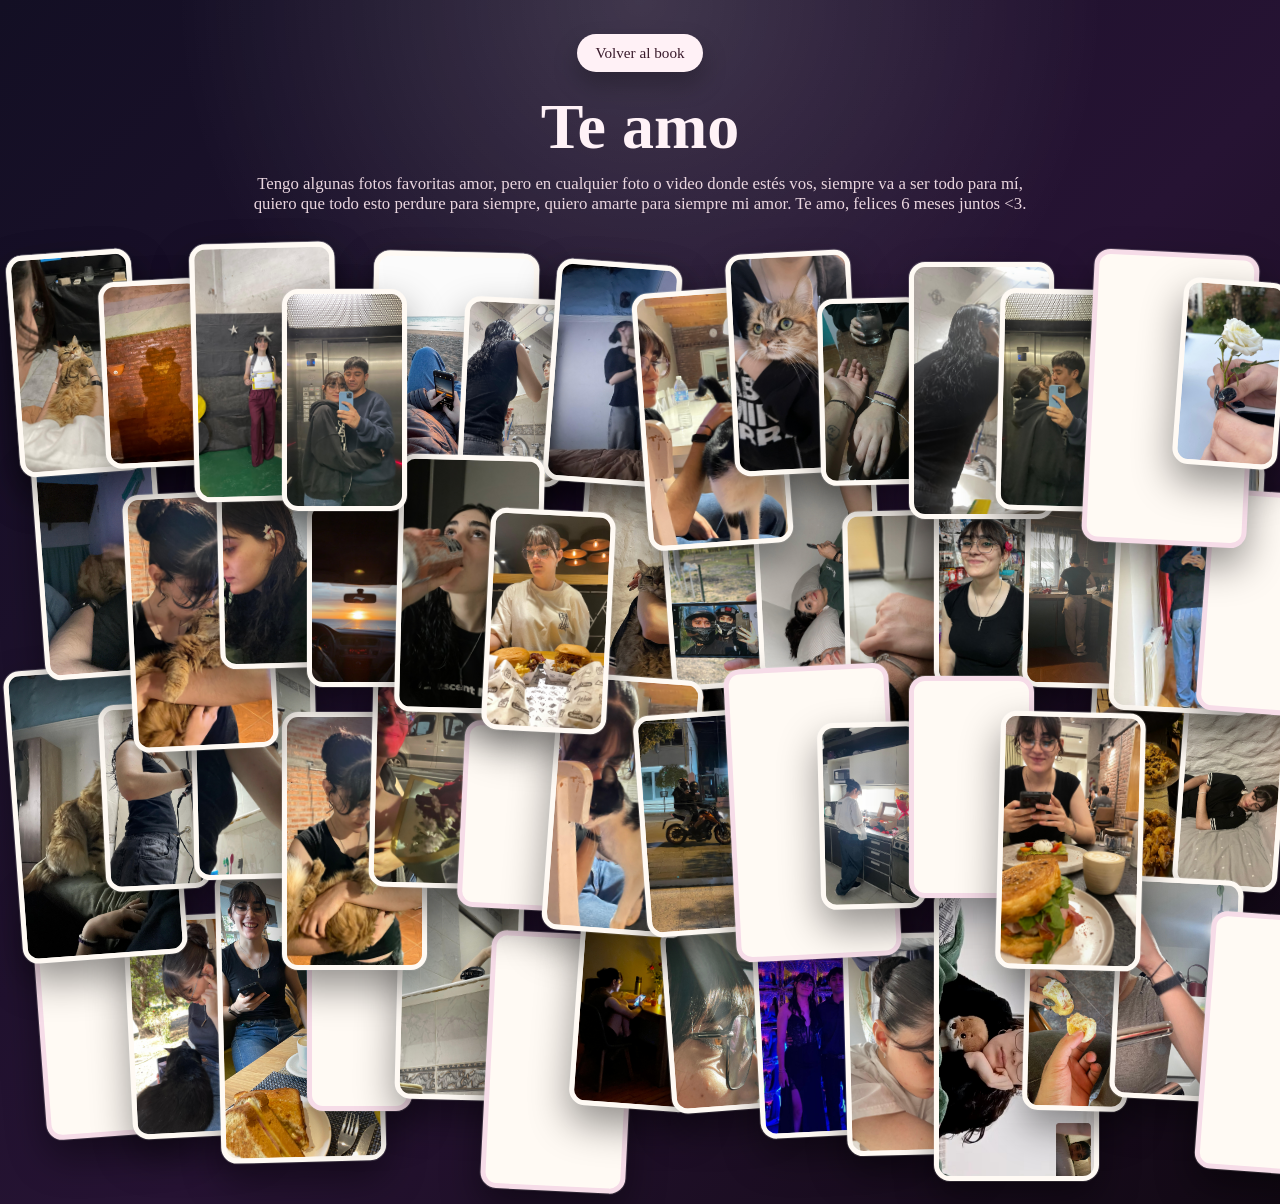
==== booklove/collage.html @ a4547502 "pushend" ====
<!DOCTYPE html>
<html lang="es">
<head>
  <meta charset="UTF-8" />
  <meta name="viewport" content="width=device-width, initial-scale=1.0" />
  <title>Todo</title>
  <link rel="stylesheet" href="collage.css" />
</head>
<body>

  <main class="collage-page">
    <header class="collage-header">
      <a href="index.html" class="back-btn">Volver al book</a>

      <h1>Te amo</h1>
      <p>Tengo algunas fotos favoritas amor, pero en cualquier foto o video donde estés vos, 
        siempre va a ser todo para mí, quiero que todo esto perdure para siempre, quiero amarte para siempre mi amor. 
        Te amo, felices 6 meses juntos <3.</p>
    </header>

    <section class="collage-grid" id="collageGrid"></section>
  </main>

  <script src="collage.js"></script>
</body>
</html>
---- booklove/collage.css ----
* {
  box-sizing: border-box;
  margin: 0;
  padding: 0;
}

body {
  min-height: 100vh;
  font-family: Georgia, serif;
  background:
    radial-gradient(circle at top, rgba(255, 255, 255, 0.16), transparent 34%),
    linear-gradient(135deg, #130f24, #261333 55%, #120914);
  color: #fffaf4;
  overflow-x: hidden;
}

.collage-page {
  min-height: 100vh;
  padding: 34px 18px 50px;
}

.collage-header {
  text-align: center;
  max-width: 780px;
  margin: 0 auto 20px;
}

.collage-header h1 {
  font-size: clamp(2.2rem, 5vw, 4.5rem);
  color: #fff2f7;
  margin-bottom: 10px;
}

.collage-header p {
  font-size: 1.05rem;
  color: #ead6df;
  margin-bottom: 16px;
}

.back-btn {
  display: inline-block;
  margin-bottom: 18px;
  padding: 10px 18px;
  border-radius: 999px;
  background: #fff1f6;
  color: #391a2b;
  text-decoration: none;
  font-size: 0.95rem;
  box-shadow: 0 12px 25px rgba(0, 0, 0, 0.25);
}

.back-btn:hover {
  background: #ffffff;
}

/* Mural compacto con superposición */
.collage-grid {
  position: relative;
  width: 100vw;
  max-width: none;
  height: 920px;
  margin-left: calc(50% - 50vw);
  margin-right: calc(50% - 50vw);
  overflow: visible;
}

/* Cada elemento respeta formato vertical 9:16 */
.collage-item {
  position: absolute;
  width: 125px;
  aspect-ratio: 9 / 16;
  background: #fffaf4;
  border: 5px solid #fffaf4;
  border-radius: 16px;
  overflow: hidden;
  box-shadow:
    0 18px 38px rgba(0, 0, 0, 0.42),
    0 0 0 1px rgba(255, 255, 255, 0.18);
  transition:
    transform 0.25s ease,
    box-shadow 0.25s ease,
    filter 0.25s ease;
  cursor: pointer;
}

.collage-item:hover {
  transform: scale(1.16) rotate(0deg) !important;
  z-index: 200 !important;
  box-shadow:
    0 32px 70px rgba(0, 0, 0, 0.65),
    0 0 0 1px rgba(255, 255, 255, 0.3);
  filter: brightness(1.05);
}

.collage-item img,
.collage-item video {
  width: 100%;
  height: 100%;
  object-fit: cover;
  display: block;
}

/* Videos con borde levemente distinto */
.video-item {
  border-color: #f6dce8;
}

/* Variantes de tamaño */
.size-small {
  width: 105px;
}

.size-normal {
  width: 125px;
}

.size-large {
  width: 145px;
}

.size-xl {
  width: 165px;
}

/* Responsive tablet */
@media (max-width: 900px) {
  .collage-grid {
    width: 96vw;
    height: 980px;
  }

  .collage-item {
    width: 125px;
  }

  .size-small {
    width: 105px;
  }

  .size-normal {
    width: 125px;
  }

  .size-large {
    width: 145px;
  }

  .size-xl {
    width: 160px;
  }
}

/* Responsive celular */
@media (max-width: 560px) {
  .collage-page {
    padding: 24px 10px 40px;
  }

  .collage-header {
    margin-bottom: 14px;
  }

  .collage-grid {
    width: 98vw;
    height: 1550px;
  }

  .collage-item {
    width: 96px;
    border-width: 4px;
    border-radius: 13px;
  }

  .size-small {
    width: 82px;
  }

  .size-normal {
    width: 96px;
  }

  .size-large {
    width: 110px;
  }

  .size-xl {
    width: 124px;
  }

  .collage-item:hover {
    transform: scale(1.08) rotate(0deg) !important;
  }
}
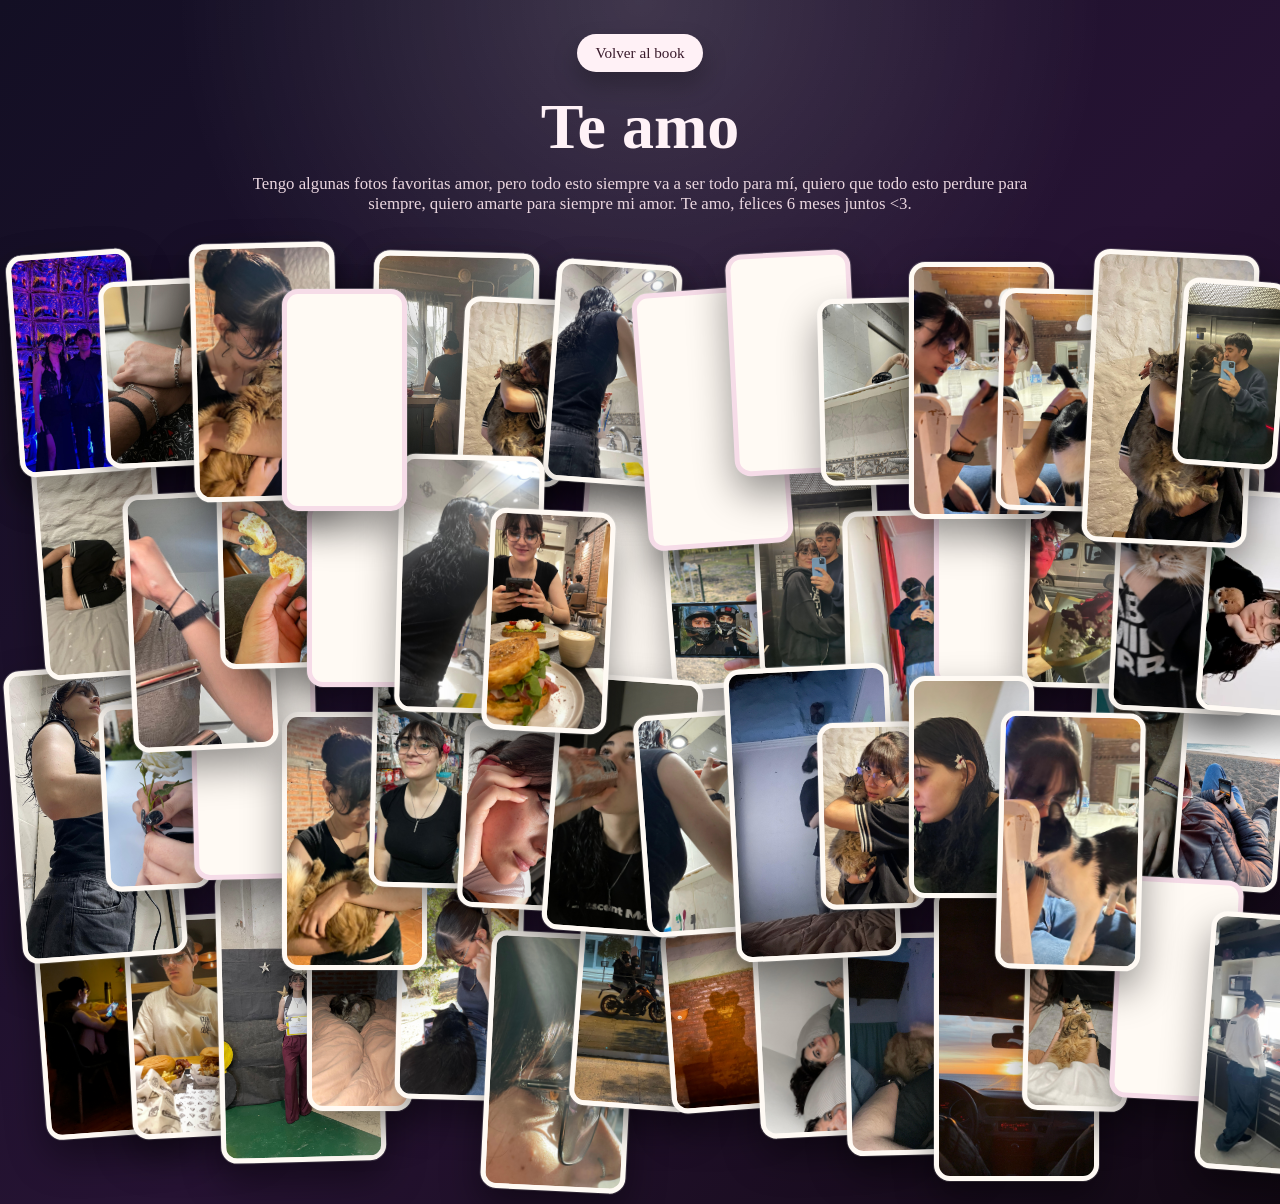
==== commit ffb21198: "Edit love message in collage.html" ====
--- a/booklove/collage.html
+++ b/booklove/collage.html
@@ -13,8 +13,8 @@
       <a href="index.html" class="back-btn">Volver al book</a>
 
       <h1>Te amo</h1>
-      <p>Tengo algunas fotos favoritas amor, pero en cualquier foto o video donde estés vos, 
-        siempre va a ser todo para mí, quiero que todo esto perdure para siempre, quiero amarte para siempre mi amor. 
+      <p>Tengo algunas fotos favoritas amor, pero todo esto siempre va a ser todo para mí, 
+        quiero que todo esto perdure para siempre, quiero amarte para siempre mi amor. 
         Te amo, felices 6 meses juntos <3.</p>
     </header>
 
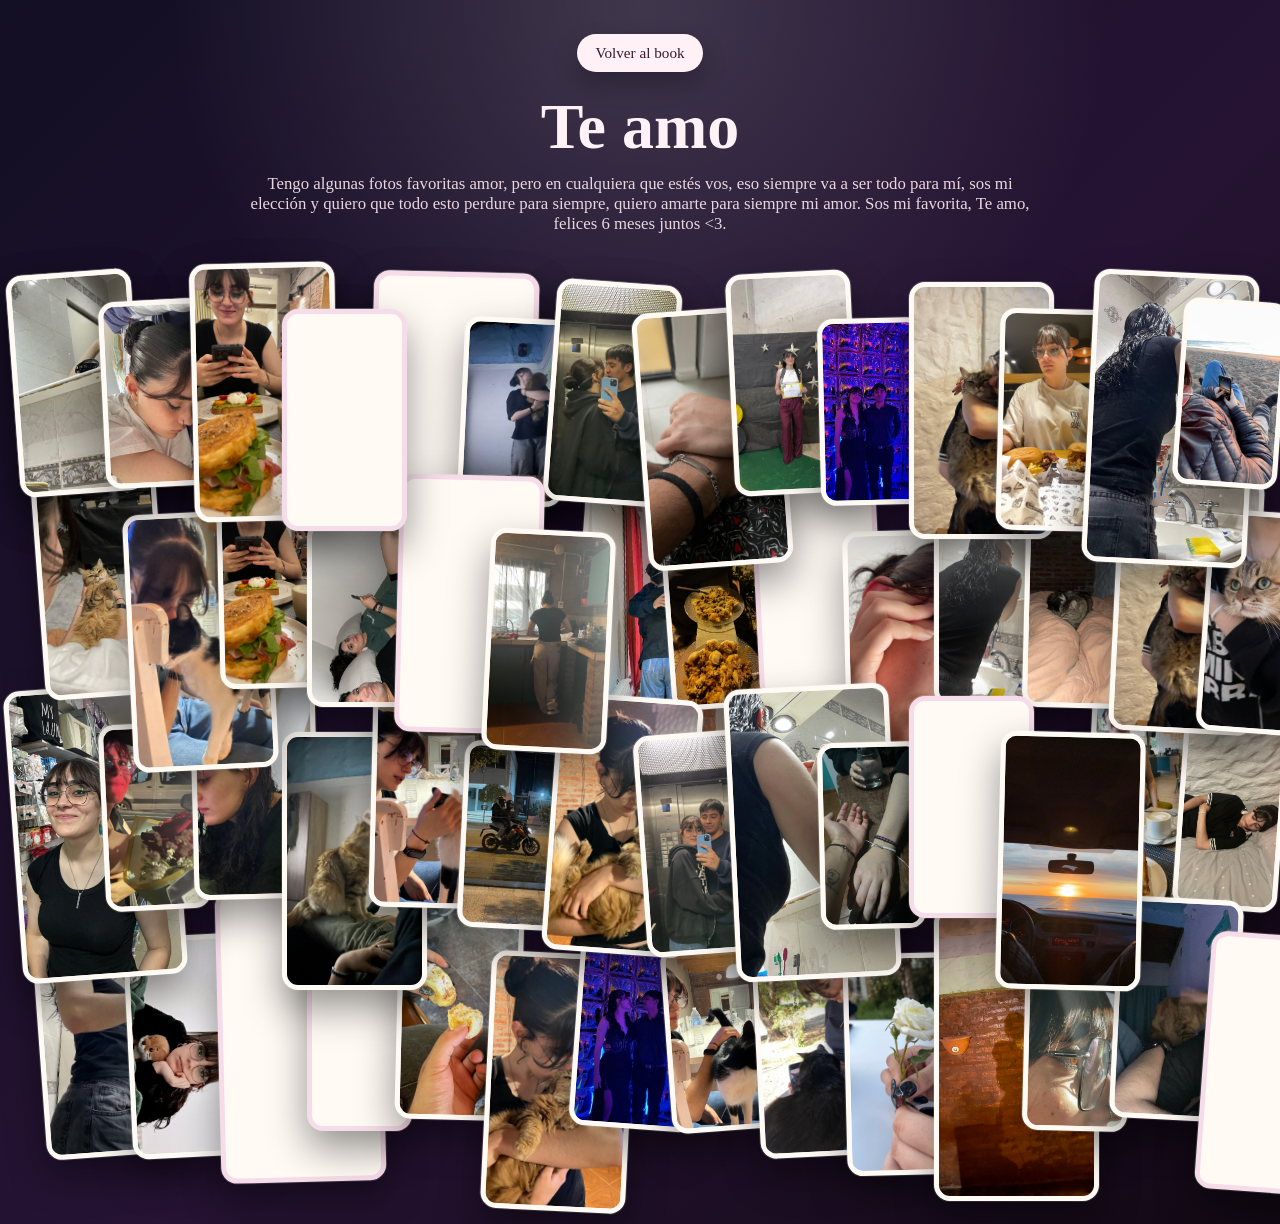
==== commit 877389e0: "Update collage.html" ====
--- a/booklove/collage.html
+++ b/booklove/collage.html
@@ -13,8 +13,8 @@
       <a href="index.html" class="back-btn">Volver al book</a>
 
       <h1>Te amo</h1>
-      <p>Tengo algunas fotos favoritas amor, pero todo esto siempre va a ser todo para mí, 
-        quiero que todo esto perdure para siempre, quiero amarte para siempre mi amor. 
+      <p>Tengo algunas fotos favoritas amor, pero en cualquiera que estés vos, eso siempre va a ser todo para mí, 
+        sos mi elección y quiero que todo esto perdure para siempre, quiero amarte para siempre mi amor. Sos mi favorita,
         Te amo, felices 6 meses juntos <3.</p>
     </header>
 
